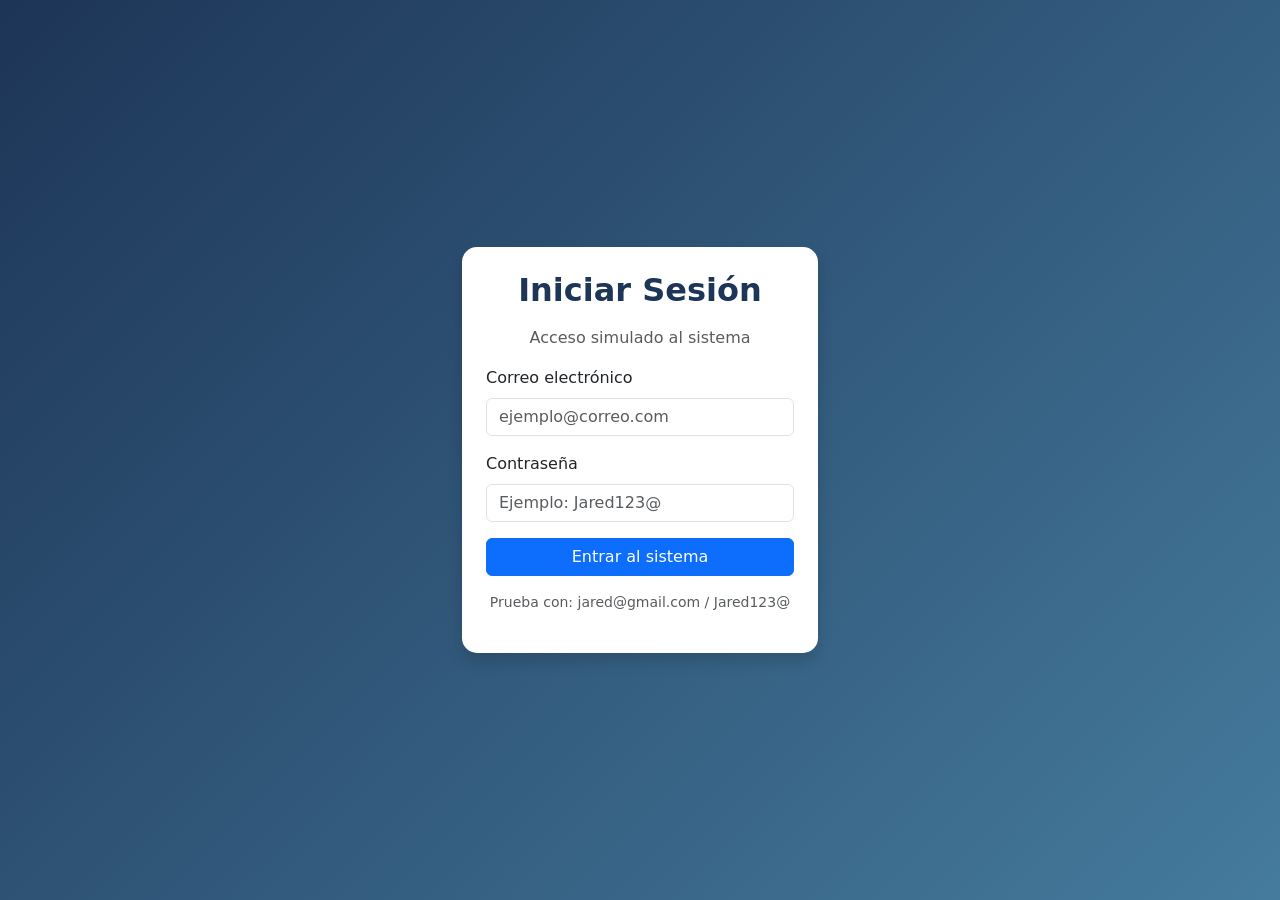
==== index.html @ 2440bae9 "agrega  navbar con usuario y cierre de sesion" ====
<!DOCTYPE html>
<html lang="es">
<head>
    <meta charset="UTF-8">
    <meta name="viewport" content="width=device-width, initial-scale=1.0">
    <title>Sistema</title>

    <link href="https://cdn.jsdelivr.net/npm/bootstrap@5.3.3/dist/css/bootstrap.min.css" rel="stylesheet">
    <link rel="stylesheet" href="./css/login.css">
</head>

<body class="system-body">

    <nav class="navbar navbar-expand-lg navbar-dark bg-dark px-4">
        <a class="navbar-brand" href="#">Sistema Web</a>

        <div class="ms-auto dropdown">
            <button class="btn btn-secondary dropdown-toggle" type="button" data-bs-toggle="dropdown">
                <span id="nombreUsuario">Usuario</span>
            </button>

            <ul class="dropdown-menu dropdown-menu-end">
                <li>
                    <button class="dropdown-item" id="btnSalir">
                        Salir del sistema
                    </button>
                </li>
            </ul>
        </div>
    </nav>

    <main class="container mt-5">
        <div class="card shadow">
            <div class="card-body">
                <h1>Bienvenido al sistema</h1>
                <p>
                    Si estás viendo esta pantalla, significa que el login funcionó correctamente.
                </p>

                <div class="alert alert-success">
                    Sesión iniciada correctamente.
                </div>

                <p class="text-muted">
                    Esta pantalla después se puede completar con el sidebar, menú Usuarios,
                    formulario de captura y modal de edad.
                </p>
            </div>
        </div>
    </main>

    <script src="https://cdn.jsdelivr.net/npm/bootstrap@5.3.3/dist/js/bootstrap.bundle.min.js"></script>

    <script src="./js/utileria.js"></script>
    <script src="./js/login.js"></script>
</body>
</html>
---- css/login.css ----
.login-body {
    background: linear-gradient(135deg, #1d3557, #457b9d);
}

.login-card {
    border-radius: 18px;
    border: none;
}

.login-card h2 {
    font-weight: bold;
    color: #1d3557;
}

.system-body {
    background-color: #f1f5f9;
}

.card {
    border-radius: 15px;
}
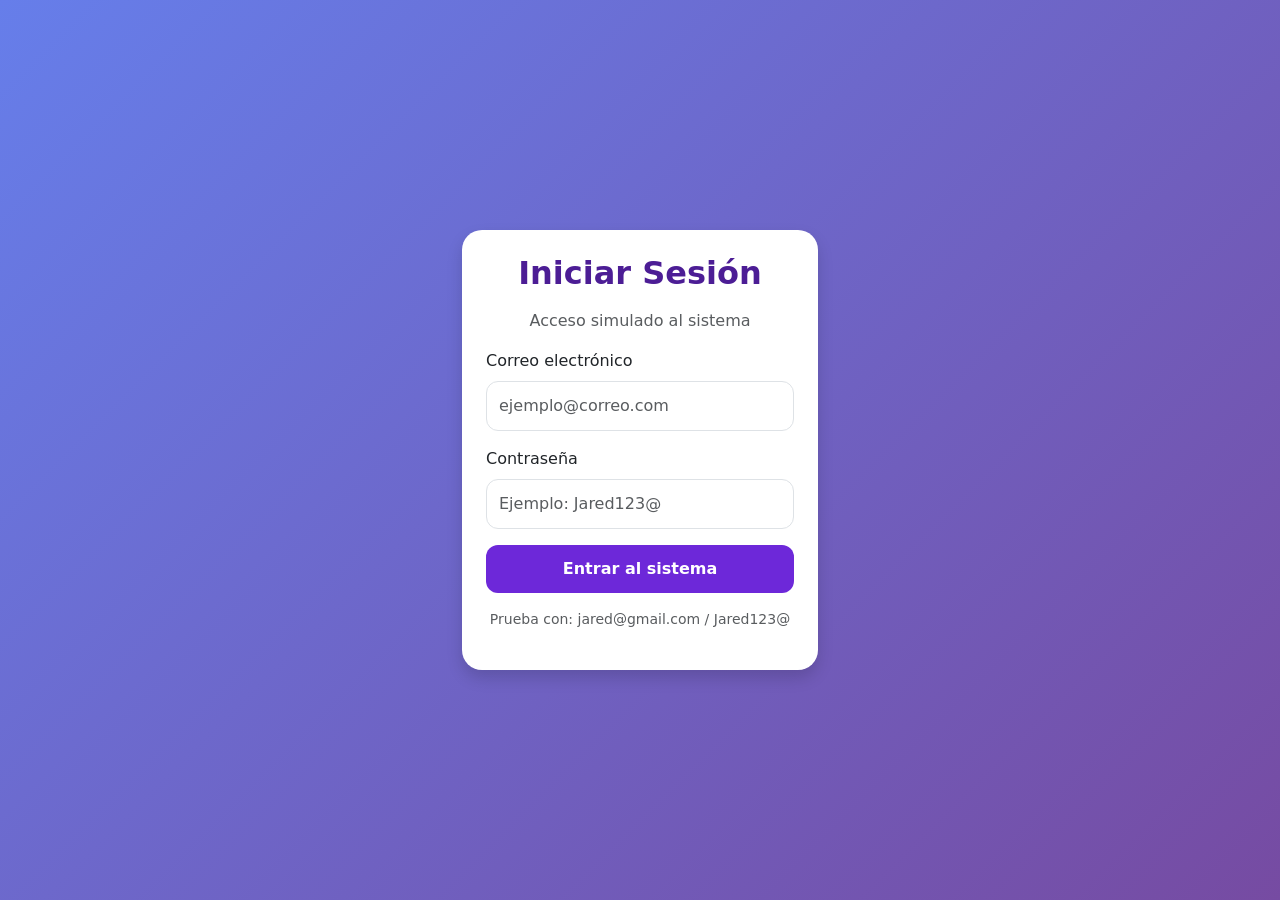
==== commit 6a82ea35: "Cambio de texto" ====
--- a/index.html
+++ b/index.html
@@ -1,24 +1,40 @@
 <!DOCTYPE html>
 <html lang="es">
 <head>
+    <!-- Configuración básica de la página -->
     <meta charset="UTF-8">
     <meta name="viewport" content="width=device-width, initial-scale=1.0">
     <title>Sistema</title>
 
+    <!-- Bootstrap para estilos rápidos -->
     <link href="https://cdn.jsdelivr.net/npm/bootstrap@5.3.3/dist/css/bootstrap.min.css" rel="stylesheet">
+
+    <!-- Estilos propios -->
     <link rel="stylesheet" href="./css/login.css">
 </head>
 
 <body class="system-body">
 
+    <!-- Barra superior del sistema -->
     <nav class="navbar navbar-expand-lg navbar-dark bg-dark px-4">
+
+        <!-- Botón hamburguesa para abrir el menú lateral -->
+        <button class="btn btn-outline-light me-3" type="button" data-bs-toggle="offcanvas" data-bs-target="#sidebar" aria-controls="sidebar">
+            ☰
+        </button>
+        
+        <!-- Nombre del sistema -->
         <a class="navbar-brand" href="#">Sistema Web</a>
 
+        <!-- Menú del usuario a la derecha -->
         <div class="ms-auto dropdown">
+
+            <!-- Aquí se muestra el usuario logueado -->
             <button class="btn btn-secondary dropdown-toggle" type="button" data-bs-toggle="dropdown">
                 <span id="nombreUsuario">Usuario</span>
             </button>
 
+            <!-- Opción para salir del sistema -->
             <ul class="dropdown-menu dropdown-menu-end">
                 <li>
                     <button class="dropdown-item" id="btnSalir">
@@ -29,7 +45,58 @@
         </div>
     </nav>
 
+    <!-- Menú lateral usando Offcanvas de Bootstrap -->
+    <div class="offcanvas offcanvas-start bg-dark text-white" tabindex="-1" id="sidebar" aria-labelledby="sidebarLabel">
+
+        <!-- Encabezado del sidebar -->
+        <div class="offcanvas-header border-bottom border-secondary">
+            <h5 class="offcanvas-title" id="sidebarLabel">Menú Principal</h5>
+
+            <!-- Botón para cerrar el sidebar -->
+            <button type="button" class="btn-close btn-close-white" data-bs-dismiss="offcanvas" aria-label="Cerrar"></button>
+        </div>
+
+        <!-- Contenido del sidebar -->
+        <div class="offcanvas-body p-0">
+
+            <!-- Menú tipo acordeón -->
+            <div class="accordion accordion-flush" id="menuSidebar">
+                
+                <!-- Opción Usuarios -->
+                <div class="accordion-item bg-dark border-0">
+
+                    <!-- Botón para desplegar Usuarios -->
+                    <h2 class="accordion-header">
+                        <button class="accordion-button collapsed bg-dark text-white border-0 shadow-none text-start" type="button" data-bs-toggle="collapse" data-bs-target="#collapseUsuarios" aria-expanded="false" aria-controls="collapseUsuarios">
+                            👤 Usuarios
+                        </button>
+                    </h2>
+
+                    <!-- Submenú de Usuarios -->
+                    <div id="collapseUsuarios" class="accordion-collapse collapse" data-bs-parent="#menuSidebar">
+                        <div class="accordion-body bg-secondary bg-opacity-25 p-0">
+                            <ul class="nav flex-column">
+                                <li class="nav-item">
+
+                                    <!-- Opción Captura -->
+                                    <a class="nav-link text-white-50 ps-4 py-2" href="#" id="btnCaptura">
+                                        📝 Captura
+                                    </a>
+
+                                </li>
+                            </ul>
+                        </div>
+                    </div>
+                </div>
+
+            </div>
+        </div>
+    </div>
+
+    <!-- Contenido principal -->
     <main class="container mt-5">
+
+        <!-- Tarjeta de bienvenida -->
         <div class="card shadow">
             <div class="card-body">
                 <h1>Bienvenido al sistema</h1>
@@ -47,11 +114,144 @@
                 </p>
             </div>
         </div>
+
+        <!-- Sección de captura, inicia oculta -->
+        <div id="seccionCaptura" class="d-none mt-4">
+            <div class="row">
+                
+                <!-- Formulario para capturar usuarios -->
+                <div class="col-md-6 mb-4">
+                    <div class="card shadow border-0">
+
+                        <!-- Título del formulario -->
+                        <div class="card-header bg-primary text-white">
+                            <h5 class="card-title mb-0">👥 Captura de Usuario</h5>
+                        </div>
+
+                        <div class="card-body p-4">
+
+                            <!-- Formulario de usuario -->
+                            <form id="formUsuario" novalidate>
+
+                                <!-- Campo nombre -->
+                                <div class="mb-3">
+                                    <label for="nombreUser" class="form-label">Nombre completo</label>
+                                    <input type="text" class="form-control" id="nombreUser" placeholder="Ej. Juan Pérez">
+                                </div>
+
+                                <!-- Campo correo -->
+                                <div class="mb-3">
+                                    <label for="correoUser" class="form-label">Correo electrónico</label>
+                                    <input type="email" class="form-control" id="correoUser" placeholder="usuario@correo.com">
+                                </div>
+
+                                <!-- Campo contraseña -->
+                                <div class="mb-3">
+                                    <label for="passUser" class="form-label">Contraseña</label>
+                                    <input type="password" class="form-control" id="passUser" placeholder="Mínimo 8 caracteres">
+                                </div>
+
+                                <!-- Mensajes del formulario -->
+                                <div id="errorUsuario" class="alert alert-danger d-none small py-2"></div>
+                                <div id="exitoUsuario" class="alert alert-success d-none small py-2"></div>
+
+                                <!-- Botón guardar -->
+                                <button type="submit" class="btn btn-primary w-100">Guardar Usuario</button>
+                            </form>
+                        </div>
+                    </div>
+                </div>
+
+                <!-- Formulario para capturar alumnos -->
+                <div class="col-md-6 mb-4">
+                    <div class="card shadow border-0">
+
+                        <!-- Título del formulario -->
+                        <div class="card-header bg-success text-white">
+                            <h5 class="card-title mb-0">🎓 Captura de Alumnos</h5>
+                        </div>
+
+                        <div class="card-body p-4">
+
+                            <!-- Formulario de alumno -->
+                            <form id="formAlumno" novalidate>
+
+                                <!-- Campo nombre del alumno -->
+                                <div class="mb-3">
+                                    <label for="nombreAlumno" class="form-label">Nombre del alumno</label>
+                                    <input type="text" class="form-control" id="nombreAlumno" placeholder="Ej. María López">
+                                </div>
+
+                                <!-- Campo número de control -->
+                                <div class="mb-3">
+                                    <label for="numControl" class="form-label">Número de control</label>
+                                    <input type="text" class="form-control" id="numControl" placeholder="8 dígitos numéricos">
+                                </div>
+
+                                <!-- Campo fecha de nacimiento -->
+                                <div class="mb-3">
+                                    <label for="fechaNac" class="form-label">Fecha de nacimiento</label>
+                                    <input type="date" class="form-control" id="fechaNac">
+                                </div>
+
+                                <!-- Mensaje de error -->
+                                <div id="errorAlumno" class="alert alert-danger d-none small py-2"></div>
+
+                                <!-- Botón verificar -->
+                                <button type="submit" class="btn btn-success w-100">Verificar Alumno</button>
+                            </form>
+                        </div>
+                    </div>
+                </div>
+
+            </div>
+        </div> 
     </main>
 
+    <!-- Modal para mostrar si es mayor de edad -->
+    <div class="modal fade" id="modalEdad" tabindex="-1" aria-labelledby="modalEdadLabel" aria-hidden="true">
+        <div class="modal-dialog modal-dialog-centered">
+            <div class="modal-content">
+
+                <!-- Título del modal -->
+                <div class="modal-header">
+                    <h5 class="modal-title" id="modalEdadLabel">Resultado de Verificación</h5>
+
+                    <!-- Botón cerrar modal -->
+                    <button type="button" class="btn-close" data-bs-dismiss="modal" aria-label="Cerrar"></button>
+                </div>
+
+                <!-- Cuerpo del modal -->
+                <div class="modal-body text-center py-4">
+
+                    <!-- Icono del resultado -->
+                    <h1 id="iconoModal" class="display-1 mb-3">👤</h1>
+
+                    <!-- Mensaje principal -->
+                    <h4 id="mensajeModal" class="mb-0">Verificando...</h4>
+
+                    <!-- Detalle de la edad -->
+                    <p id="detalleModal" class="text-muted mt-2 mb-0">Calculando edad del alumno.</p>
+                </div>
+
+                <!-- Botón aceptar -->
+                <div class="modal-footer justify-content-center">
+                    <button type="button" class="btn btn-secondary" data-bs-dismiss="modal">Aceptar y Cerrar</button>
+                </div>
+            </div>
+        </div>
+    </div>
+
+    <!-- JavaScript de Bootstrap -->
     <script src="https://cdn.jsdelivr.net/npm/bootstrap@5.3.3/dist/js/bootstrap.bundle.min.js"></script>
 
+    <!-- Librería de validaciones -->
     <script src="./js/utileria.js"></script>
+
+    <!-- Funciones del login y sesión -->
     <script src="./js/login.js"></script>
+
+    <!-- Funciones de captura y modal -->
+    <script src="./js/captura.js"></script>
 </body>
-</html>+</html>
--- a/css/login.css
+++ b/css/login.css
@@ -1,21 +1,75 @@
 .login-body {
-    background: linear-gradient(135deg, #1d3557, #457b9d);
+    /* Fondo con degradado moderno */
+    background: linear-gradient(135deg, #667eea, #764ba2);
+    min-height: 100vh;
 }
 
 .login-card {
-    border-radius: 18px;
+    /* Tarjeta blanca con esquinas redondeadas */
+    border-radius: 25px;
+    border: none;
+    background-color: #ffffff;
+}
+
+.login-card h2 {
+    /* Título del login */
+    font-weight: 700;
+    color: #4c1d95;
+}
+
+.login-card p {
+    /* Texto pequeño del login */
+    color: #6b7280;
+}
+
+.login-card .form-control {
+    /* Inputs más redonditos */
+    border-radius: 12px;
+    padding: 12px;
+}
+
+.login-card .form-control:focus {
+    /* Color cuando das clic en un input */
+    border-color: #764ba2;
+    box-shadow: 0 0 0 0.2rem rgba(118, 75, 162, 0.25);
+}
+
+.login-card .btn-primary {
+    /* Botón principal con color morado */
+    background-color: #6d28d9;
+    border: none;
+    border-radius: 12px;
+    padding: 12px;
+    font-weight: bold;
+}
+
+.login-card .btn-primary:hover {
+    /* Color del botón al pasar el mouse */
+    background-color: #5b21b6;
+}
+
+.system-body {
+    /* Fondo claro del sistema */
+    background-color: #eef2ff;
+}
+
+.navbar {
+    /* Sombra ligera en la barra superior */
+    box-shadow: 0 4px 12px rgba(0, 0, 0, 0.25);
+}
+
+.card {
+    /* Tarjetas más modernas */
+    border-radius: 20px;
     border: none;
 }
 
-.login-card h2 {
-    font-weight: bold;
-    color: #1d3557;
+.card-header {
+    /* Encabezados de tarjetas más redonditos arriba */
+    border-radius: 20px 20px 0 0 !important;
 }
 
-.system-body {
-    background-color: #f1f5f9;
-}
-
-.card {
-    border-radius: 15px;
+.offcanvas {
+    /* Sidebar más elegante */
+    background: linear-gradient(180deg, #1e1b4b, #312e81) !important;
 }
